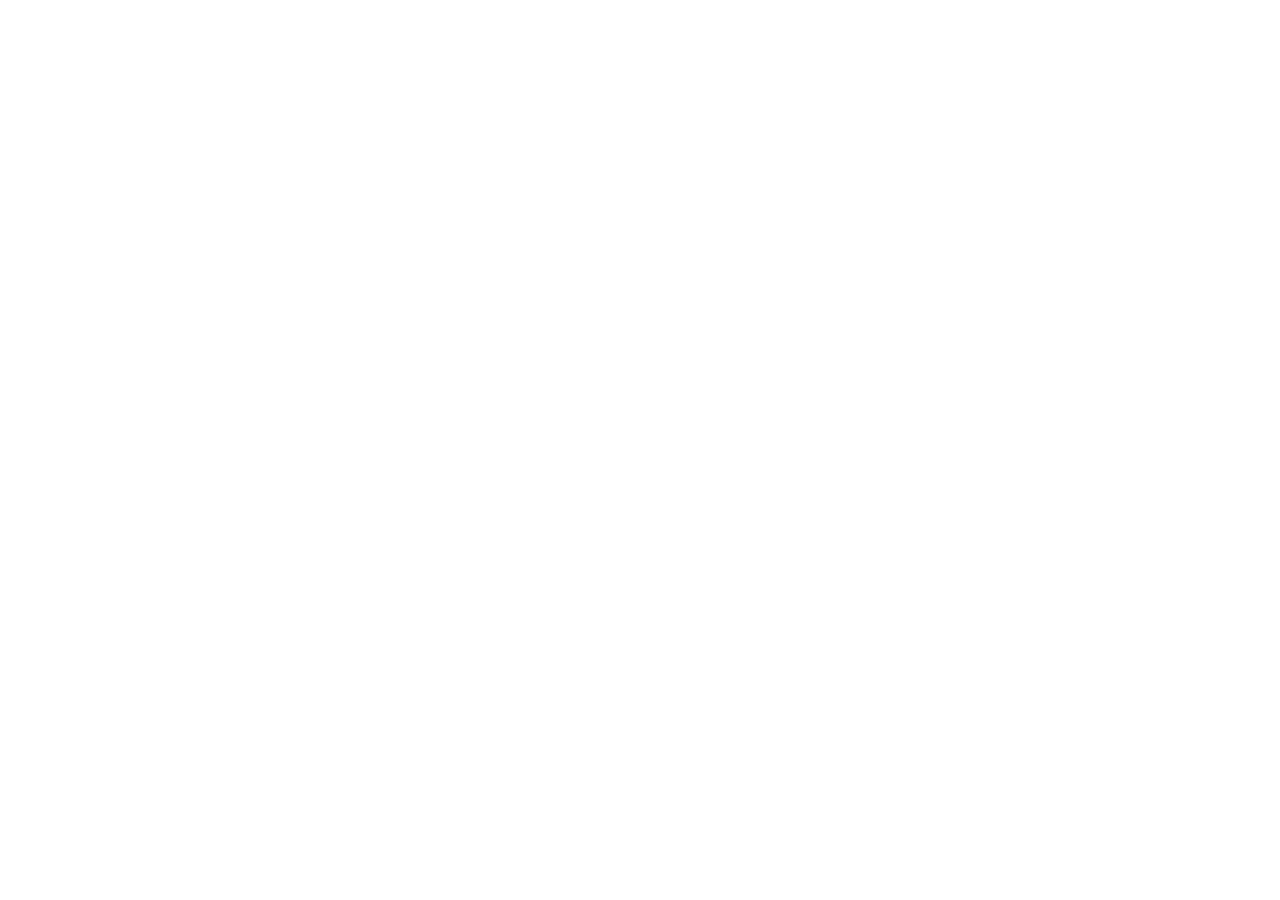
==== index.html @ 9284c1cb "Initialisation du projet et README" ====
<!DOCTYPE html>
<html lang="en">
<head>
    <meta charset="UTF-8">
    <meta name="viewport" content="width=device-width, initial-scale=1.0">
    <title>AfriConnect Summit 2026 — Le rendez-vous tech panafricain</title>
</head>
<body>
    
</body>
</html>
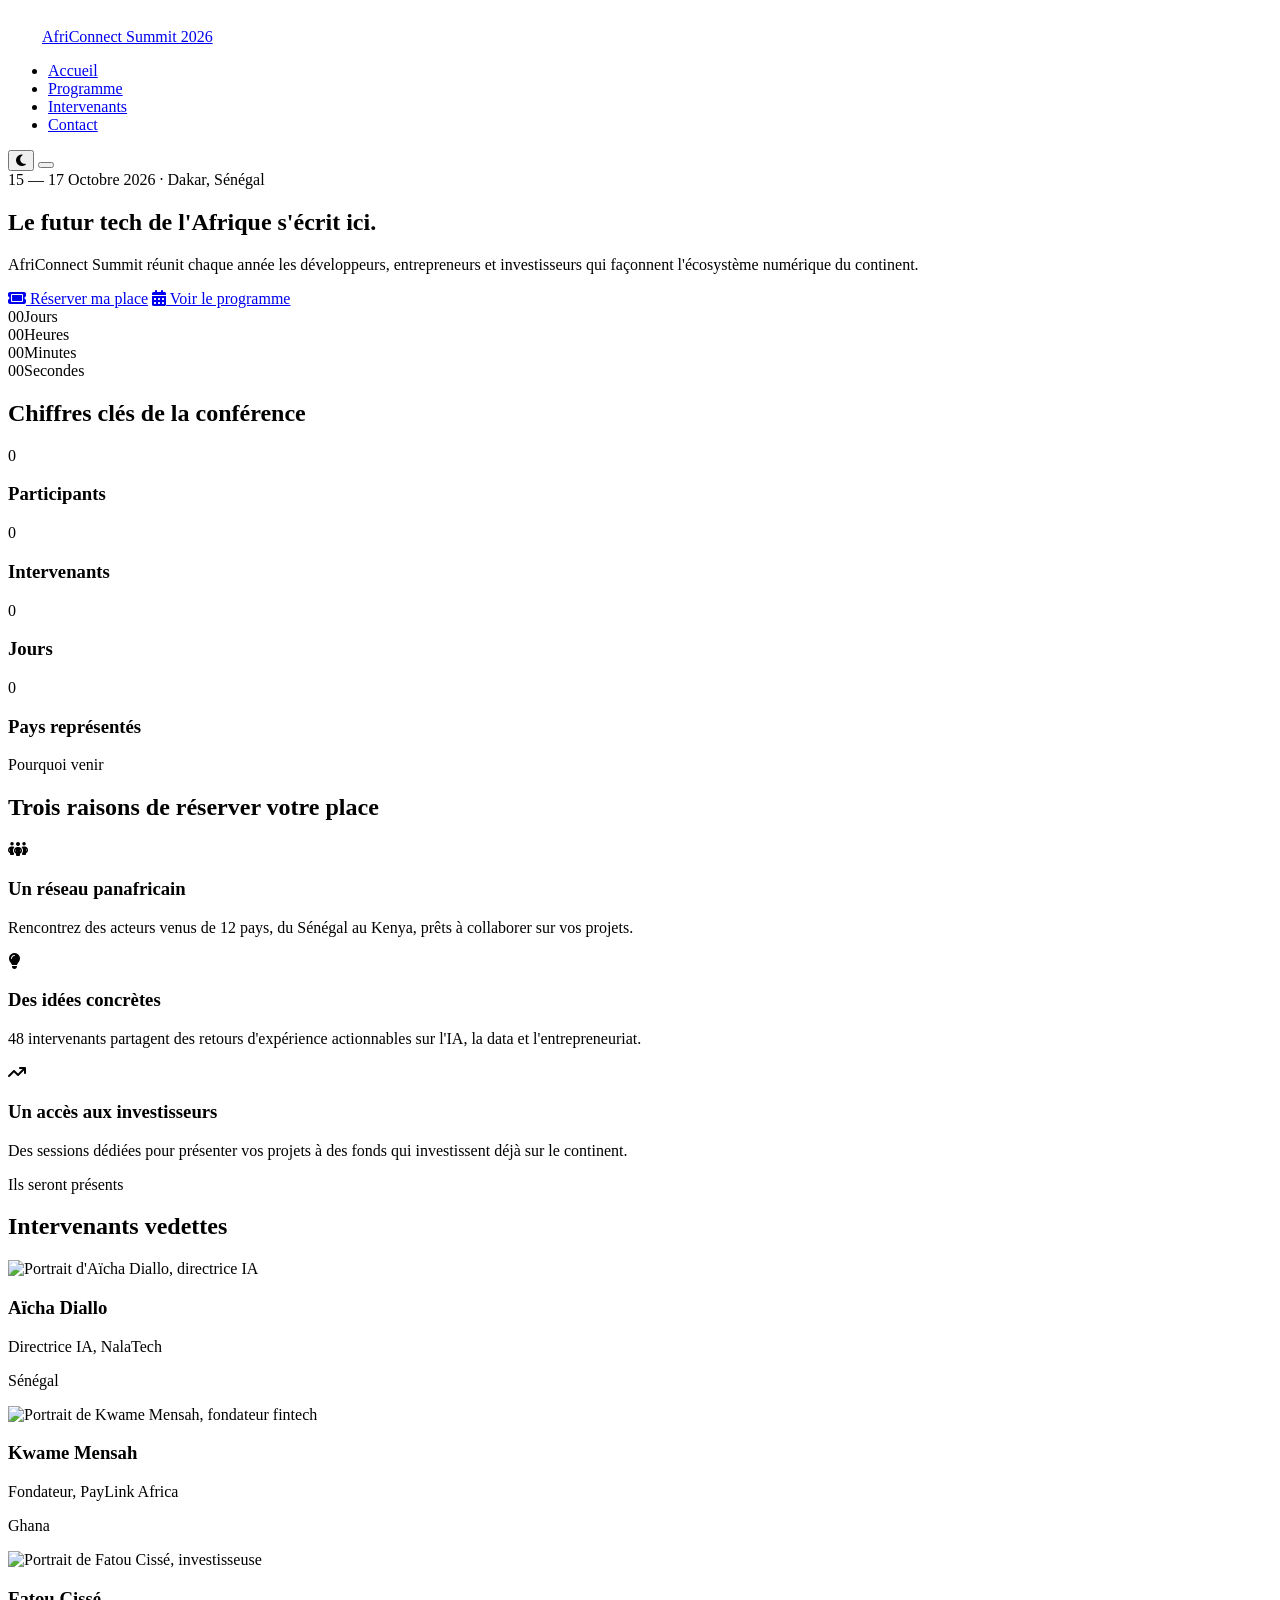
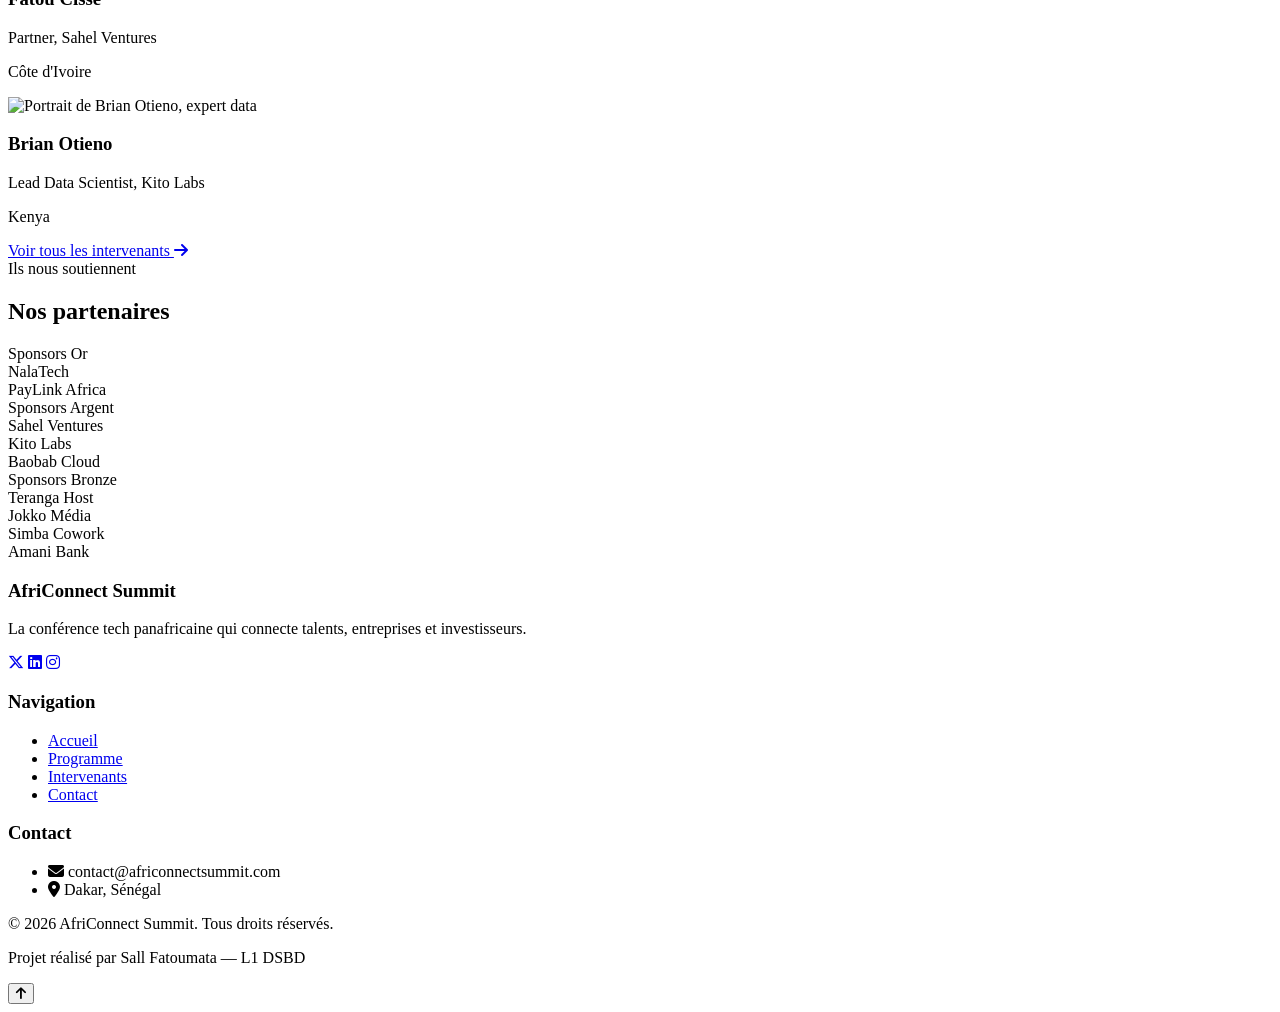
==== commit 66b41dbe: "Création de la page accueil , ajout des sections chiffres clés , intervenants vedettes et sponsors" ====
--- a/index.html
+++ b/index.html
@@ -1,11 +1,252 @@
 <!DOCTYPE html>
-<html lang="en">
+<html lang="fr">
 <head>
-    <meta charset="UTF-8">
-    <meta name="viewport" content="width=device-width, initial-scale=1.0">
-    <title>AfriConnect Summit 2026 — Le rendez-vous tech panafricain</title>
+<meta charset="UTF-8">
+<meta name="viewport" content="width=device-width, initial-scale=1.0">
+<title>AfriConnect Summit 2026 — Le rendez-vous tech panafricain</title>
+<meta name="description" content="AfriConnect Summit 2026 : la conférence qui réunit développeurs, entrepreneurs et investisseurs de toute l'Afrique. 15-17 octobre 2026, Dakar.">
+
+<!-- Polices Google Fonts -->
+<link rel="icon" type="image/svg+xml" href="images/logo.svg">
+<link rel="preconnect" href="https://fonts.googleapis.com">
+<link href="https://fonts.googleapis.com/css2?family=Space+Grotesk:wght@500;700&family=Inter:wght@400;500;600&display=swap" rel="stylesheet">
+<!-- Icônes -->
+<link rel="stylesheet" href="https://cdnjs.cloudflare.com/ajax/libs/font-awesome/6.5.1/css/all.min.css">
+<!-- CSS du projet -->
+<link rel="stylesheet" href="CSS/style.css">
 </head>
 <body>
-    
+
+<!-- ===================== NAVBAR ===================== -->
+<header>
+  <nav class="navbar" aria-label="Navigation principale">
+    <div class="container">
+      <a href="index.html" class="logo"><svg class="logo-mark" width="34" height="34" viewBox="0 0 40 40" fill="none" xmlns="http://www.w3.org/2000/svg" aria-hidden="true"><circle cx="20" cy="20" r="18" stroke="var(--primary)" stroke-width="2"/><line x1="20" y1="6" x2="20" y2="34" stroke="var(--primary)" stroke-width="3" stroke-linecap="round"/><line x1="20" y1="6" x2="20" y2="34" stroke="var(--secondary)" stroke-width="3" stroke-linecap="round" transform="rotate(60 20 20)"/><line x1="20" y1="6" x2="20" y2="34" stroke="var(--accent)" stroke-width="3" stroke-linecap="round" transform="rotate(-60 20 20)"/><circle cx="20" cy="20" r="3.5" fill="var(--bg)" stroke="var(--text)" stroke-width="1.2"/></svg>AfriConnect <span>Summit 2026</span></a>
+
+      <ul class="nav-links">
+        <li><a href="index.html" aria-current="page">Accueil</a></li>
+        <li><a href="programme.html">Programme</a></li>
+        <li><a href="intervenants.html">Intervenants</a></li>
+        <li><a href="contact.html">Contact</a></li>
+      </ul>
+
+      <div class="nav-actions">
+        <button class="theme-toggle" aria-label="Basculer le thème sombre / clair">
+          <i class="fa-solid fa-moon"></i>
+        </button>
+        <button class="hamburger" aria-label="Ouvrir le menu" aria-expanded="false">
+          <span></span><span></span><span></span>
+        </button>
+      </div>
+    </div>
+  </nav>
+</header>
+
+<main>
+
+  <!-- ===================== HERO ===================== -->
+  <section class="hero">
+    <div class="hero-content">
+      <span class="eyebrow">15 — 17 Octobre 2026 · Dakar, Sénégal</span>
+      <h1>Le futur tech de l'Afrique s'écrit ici.</h1>
+      <p class="hero-sub">AfriConnect Summit réunit chaque année les développeurs, entrepreneurs et investisseurs qui façonnent l'écosystème numérique du continent.</p>
+
+      <div class="hero-cta">
+        <a href="contact.html" class="btn btn-primary"><i class="fa-solid fa-ticket"></i> Réserver ma place</a>
+        <a href="programme.html" class="btn btn-outline"><i class="fa-solid fa-calendar-days"></i> Voir le programme</a>
+      </div>
+
+      <div class="countdown" id="countdown" role="timer" aria-live="polite" aria-label="Compte à rebours avant la conférence">
+        <div class="unit"><span class="num" id="cd-days">00</span><span class="label">Jours</span></div>
+        <div class="unit"><span class="num" id="cd-hours">00</span><span class="label">Heures</span></div>
+        <div class="unit"><span class="num" id="cd-minutes">00</span><span class="label">Minutes</span></div>
+        <div class="unit"><span class="num" id="cd-seconds">00</span><span class="label">Secondes</span></div>
+      </div>
+    </div>
+  </section>
+
+  <div class="wax-divider"></div>
+
+  <!-- ===================== CHIFFRES CLÉS ===================== -->
+  <section class="stats">
+    <div class="container">
+      <h2 class="visually-hidden">Chiffres clés de la conférence</h2>
+      <div class="stats-grid">
+        <article class="stat-card reveal-zoom">
+          <span class="stat-num" data-target="1200" data-suffix="+">0</span>
+          <h3 class="stat-label">Participants</h3>
+        </article>
+        <article class="stat-card reveal-zoom">
+          <span class="stat-num" data-target="48">0</span>
+          <h3 class="stat-label">Intervenants</h3>
+        </article>
+        <article class="stat-card reveal-zoom">
+          <span class="stat-num" data-target="3">0</span>
+          <h3 class="stat-label">Jours</h3>
+        </article>
+        <article class="stat-card reveal-zoom">
+          <span class="stat-num" data-target="12">0</span>
+          <h3 class="stat-label">Pays représentés</h3>
+        </article>
+      </div>
+    </div>
+  </section>
+
+  <!-- ===================== POURQUOI PARTICIPER ===================== -->
+  <section class="why">
+    <div class="container">
+      <div class="section-head reveal">
+        <span class="eyebrow">Pourquoi venir</span>
+        <h2>Trois raisons de réserver votre place</h2>
+      </div>
+
+      <div class="why-grid">
+        <article class="why-card reveal">
+          <div class="why-icon"><i class="fa-solid fa-people-group"></i></div>
+          <h3>Un réseau panafricain</h3>
+          <p>Rencontrez des acteurs venus de 12 pays, du Sénégal au Kenya, prêts à collaborer sur vos projets.</p>
+        </article>
+        <article class="why-card reveal">
+          <div class="why-icon"><i class="fa-solid fa-lightbulb"></i></div>
+          <h3>Des idées concrètes</h3>
+          <p>48 intervenants partagent des retours d'expérience actionnables sur l'IA, la data et l'entrepreneuriat.</p>
+        </article>
+        <article class="why-card reveal">
+          <div class="why-icon"><i class="fa-solid fa-arrow-trend-up"></i></div>
+          <h3>Un accès aux investisseurs</h3>
+          <p>Des sessions dédiées pour présenter vos projets à des fonds qui investissent déjà sur le continent.</p>
+        </article>
+      </div>
+    </div>
+  </section>
+
+  <!-- ===================== INTERVENANTS VEDETTES ===================== -->
+  <section class="featured-speakers" style="background: var(--bg-alt);">
+    <div class="container">
+      <div class="section-head reveal">
+        <span class="eyebrow">Ils seront présents</span>
+        <h2>Intervenants vedettes</h2>
+      </div>
+
+      <div class="speakers-grid">
+        <article class="speaker-card reveal">
+          <div class="speaker-photo"><img src="https://images.unsplash.com/photo-1573497019940-1c28c88b4f3e?w=400&q=80" alt="Portrait d'Aïcha Diallo, directrice IA"></div>
+          <div class="speaker-info">
+            <h3>Aïcha Diallo</h3>
+            <p class="speaker-role">Directrice IA, NalaTech</p>
+            <p class="speaker-country">Sénégal</p>
+          </div>
+        </article>
+        <article class="speaker-card reveal">
+          <div class="speaker-photo"><img src="https://images.unsplash.com/photo-1519085360753-af0119f7cbe7?w=400&q=80" alt="Portrait de Kwame Mensah, fondateur fintech"></div>
+          <div class="speaker-info">
+            <h3>Kwame Mensah</h3>
+            <p class="speaker-role">Fondateur, PayLink Africa</p>
+            <p class="speaker-country">Ghana</p>
+          </div>
+        </article>
+        <article class="speaker-card reveal">
+          <div class="speaker-photo"><img src="https://images.unsplash.com/photo-1580489944761-15a19d654956?w=400&q=80" alt="Portrait de Fatou Cissé, investisseuse"></div>
+          <div class="speaker-info">
+            <h3>Fatou Cissé</h3>
+            <p class="speaker-role">Partner, Sahel Ventures</p>
+            <p class="speaker-country">Côte d'Ivoire</p>
+          </div>
+        </article>
+        <article class="speaker-card reveal">
+          <div class="speaker-photo"><img src="https://images.unsplash.com/photo-1500648767791-00dcc994a43e?w=400&q=80" alt="Portrait de Brian Otieno, expert data"></div>
+          <div class="speaker-info">
+            <h3>Brian Otieno</h3>
+            <p class="speaker-role">Lead Data Scientist, Kito Labs</p>
+            <p class="speaker-country">Kenya</p>
+          </div>
+        </article>
+      </div>
+
+      <div class="cta-center reveal">
+        <a href="intervenants.html" class="btn btn-primary">Voir tous les intervenants <i class="fa-solid fa-arrow-right"></i></a>
+      </div>
+    </div>
+  </section>
+
+  <!-- ===================== SPONSORS ===================== -->
+  <section class="sponsors">
+    <div class="container">
+      <div class="section-head reveal">
+        <span class="eyebrow">Ils nous soutiennent</span>
+        <h2>Nos partenaires</h2>
+      </div>
+
+      <div class="sponsors-tiers">
+        <div class="sponsor-tier reveal tier-or">
+          <span class="eyebrow">Sponsors Or</span>
+          <div class="sponsor-row">
+            <div class="sponsor-logo">NalaTech</div>
+            <div class="sponsor-logo">PayLink Africa</div>
+          </div>
+        </div>
+        <div class="sponsor-tier reveal tier-argent">
+          <span class="eyebrow">Sponsors Argent</span>
+          <div class="sponsor-row">
+            <div class="sponsor-logo">Sahel Ventures</div>
+            <div class="sponsor-logo">Kito Labs</div>
+            <div class="sponsor-logo">Baobab Cloud</div>
+          </div>
+        </div>
+        <div class="sponsor-tier reveal tier-bronze">
+          <span class="eyebrow">Sponsors Bronze</span>
+          <div class="sponsor-row">
+            <div class="sponsor-logo">Teranga Host</div>
+            <div class="sponsor-logo">Jokko Média</div>
+            <div class="sponsor-logo">Simba Cowork</div>
+            <div class="sponsor-logo">Amani Bank</div>
+          </div>
+        </div>
+      </div>
+    </div>
+  </section>
+
+</main>
+
+<!-- ===================== FOOTER ===================== -->
+<footer>
+  <div class="container">
+    <div class="footer-grid">
+      <div class="footer-col">
+        <h3>AfriConnect Summit</h3>
+        <p>La conférence tech panafricaine qui connecte talents, entreprises et investisseurs.</p>
+        <div class="social-icons" style="margin-top:1rem;">
+          <a href="#" aria-label="Twitter / X"><i class="fa-brands fa-x-twitter"></i></a>
+          <a href="#" aria-label="LinkedIn"><i class="fa-brands fa-linkedin"></i></a>
+          <a href="#" aria-label="Instagram"><i class="fa-brands fa-instagram"></i></a>
+        </div>
+      </div>
+      <div class="footer-col">
+        <h3>Navigation</h3>
+        <ul>
+          <li><a href="index.html">Accueil</a></li>
+          <li><a href="programme.html">Programme</a></li>
+          <li><a href="intervenants.html">Intervenants</a></li>
+          <li><a href="contact.html">Contact</a></li>
+        </ul>
+      </div>
+      <div class="footer-col">
+        <h3>Contact</h3>
+        <ul>
+          <li><i class="fa-solid fa-envelope"></i> contact@africonnectsummit.com</li>
+          <li><i class="fa-solid fa-location-dot"></i> Dakar, Sénégal</li>
+        </ul>
+      </div>
+    </div>
+    <div class="footer-bottom">
+      <p>&copy; <span class="current-year">2026</span> AfriConnect Summit. Tous droits réservés.</p>
+      <p>Projet réalisé par Sall Fatoumata — L1 DSBD</p>
+    </div>
+  </div>
+</footer>
+
+<button class="back-to-top" aria-label="Retour en haut"><i class="fa-solid fa-arrow-up"></i></button>
+
+<script src="JS/main.js"></script>
 </body>
 </html>
